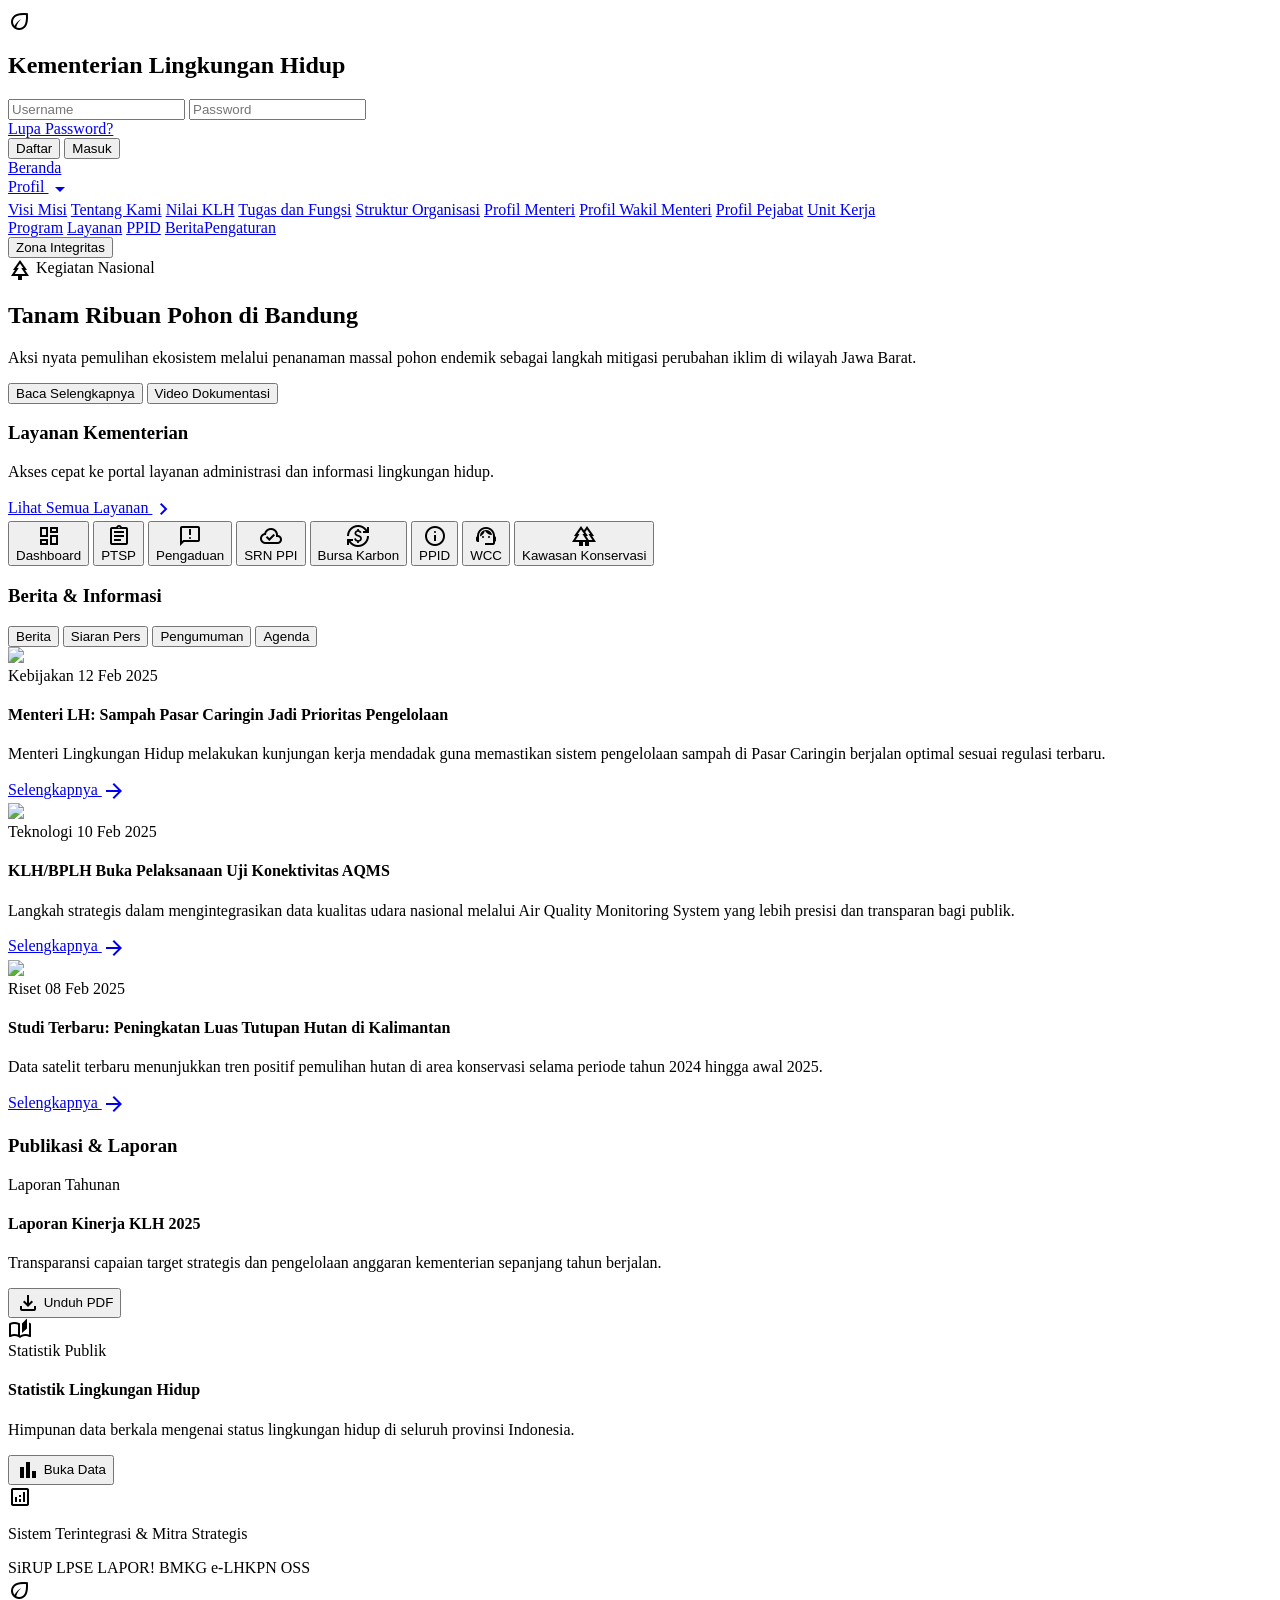
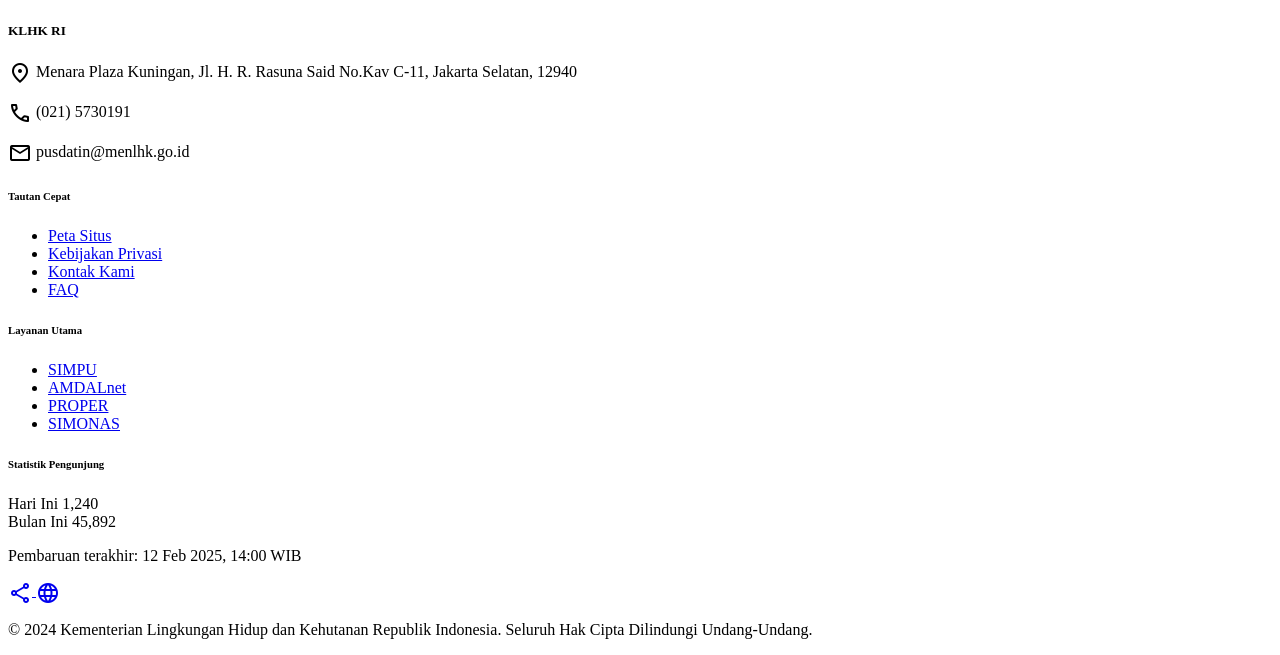
==== index.html @ f8a1548e "modified:   index.html" ====
<!DOCTYPE html><html class="light" lang="id" style=""><head>
<meta charset="utf-8">
<meta content="width=device-width, initial-scale=1.0" name="viewport">
<title>Kementerian Lingkungan Hidup | Republik Indonesia</title>
<script src="https://cdn.tailwindcss.com?plugins=forms,container-queries"></script>
<link href="https://fonts.googleapis.com/css2?family=Public+Sans:wght@400;600;700;800&amp;display=swap" rel="stylesheet">
<link href="https://fonts.googleapis.com/css2?family=Material+Symbols+Outlined:wght,FILL@100..700,0..1&amp;display=swap" rel="stylesheet">
<link href="https://fonts.googleapis.com/css2?family=Material+Symbols+Outlined:wght,FILL@100..700,0..1&amp;display=swap" rel="stylesheet">
<script id="tailwind-config">
        tailwind.config = {
          darkMode: "class",
          theme: {
            extend: {
              "colors": {
                      "surface-container-low": "#f3f4f3",
                      "error": "#ba1a1a",
                      "on-primary-fixed-variant": "#274e3d",
                      "tertiary-fixed": "#ffdad8",
                      "primary-fixed-dim": "#a5d0b9",
                      "on-surface": "#191c1c",
                      "on-error-container": "#93000a",
                      "on-secondary-fixed-variant": "#643e1e",
                      "outline-variant": "#c1c8c2",
                      "on-primary-container": "#86af99",
                      "surface": "#f9f9f8",
                      "primary-container": "#1b4332",
                      "secondary-container": "#ffc69b",
                      "on-tertiary-fixed": "#331111",
                      "on-secondary-fixed": "#2f1500",
                      "error-container": "#ffdad6",
                      "on-error": "#ffffff",
                      "secondary": "#7f5533",
                      "primary": "#012d1d",
                      "surface-container-lowest": "#ffffff",
                      "on-primary-fixed": "#002114",
                      "on-secondary-container": "#7a502e",
                      "surface-bright": "#f9f9f8",
                      "surface-container-high": "#e7e8e7",
                      "surface-dim": "#d9dad9",
                      "on-secondary": "#ffffff",
                      "on-primary": "#ffffff",
                      "on-surface-variant": "#414844",
                      "secondary-fixed": "#ffdcc3",
                      "on-tertiary-container": "#d29895",
                      "primary-fixed": "#c1ecd4",
                      "outline": "#717973",
                      "inverse-surface": "#2e3131",
                      "tertiary-fixed-dim": "#f5b7b4",
                      "surface-container-highest": "#e1e3e2",
                      "inverse-on-surface": "#f0f1f0",
                      "tertiary": "#401b1b",
                      "surface-tint": "#3f6653",
                      "on-tertiary-fixed-variant": "#673a39",
                      "surface-container": "#edeeed",
                      "secondary-fixed-dim": "#f3bb91",
                      "surface-variant": "#e1e3e2",
                      "tertiary-container": "#5a302f",
                      "background": "#f9f9f8",
                      "on-tertiary": "#ffffff",
                      "inverse-primary": "#a5d0b9",
                      "on-background": "#191c1c"
              },
              "borderRadius": {
                      "DEFAULT": "0.125rem",
                      "lg": "0.25rem",
                      "xl": "0.5rem",
                      "full": "0.75rem"
              },
              "spacing": {
                      "xs": "4px",
                      "container-max": "1200px",
                      "xl": "80px",
                      "md": "24px",
                      "sm": "12px",
                      "lg": "48px",
                      "gutter": "24px",
                      "base": "8px"
              },
              "fontFamily": {
                      "body-lg": ["Public Sans"],
                      "headline-lg": ["Public Sans"],
                      "headline-md": ["Public Sans"],
                      "caption": ["Public Sans"],
                      "display-lg": ["Public Sans"],
                      "body-md": ["Public Sans"],
                      "headline-lg-mobile": ["Public Sans"],
                      "label-md": ["Public Sans"]
              },
              "fontSize": {
                      "body-lg": ["18px", {"lineHeight": "28px", "fontWeight": "400"}],
                      "headline-lg": ["32px", {"lineHeight": "40px", "letterSpacing": "-0.01em", "fontWeight": "600"}],
                      "headline-md": ["24px", {"lineHeight": "32px", "fontWeight": "600"}],
                      "caption": ["12px", {"lineHeight": "16px", "fontWeight": "400"}],
                      "display-lg": ["48px", {"lineHeight": "56px", "letterSpacing": "-0.02em", "fontWeight": "700"}],
                      "body-md": ["16px", {"lineHeight": "24px", "fontWeight": "400"}],
                      "headline-lg-mobile": ["28px", {"lineHeight": "36px", "fontWeight": "600"}],
                      "label-md": ["14px", {"lineHeight": "20px", "letterSpacing": "0.02em", "fontWeight": "600"}]
              }
            },
          },
        }
    </script>
<style>
        .material-symbols-outlined {
            font-variation-settings: 'FILL' 0, 'wght' 400, 'GRAD' 0, 'opsz' 24;
            vertical-align: middle;
        }
        .hero-gradient {
            background: linear-gradient(0deg, rgba(1, 45, 29, 0.9) 0%, rgba(1, 45, 29, 0.4) 50%, rgba(1, 45, 29, 0) 100%);
        }
    </style>
</head>
<body class="bg-background text-on-surface font-body-md selection:bg-primary-fixed-dim selection:text-on-primary-fixed">
<!-- TopNavBar -->
<header class="fixed full-width top-0 z-50 shadow-[0px_4px_20px_rgba(27,67,50,0.08)] bg-surface w-full h-[140px]">
<nav class="flex justify-between items-center max-w-[1200px] mx-auto px-gutter w-full h-full">
<div class="flex flex-col gap-2 relative mt-4">
    <div class="flex items-center gap-sm">
        <div class="w-10 h-10 bg-primary-container rounded flex items-center justify-center">
            <span class="material-symbols-outlined text-on-primary" data-icon="eco">eco</span>
        </div>
        <h1 class="font-headline-md text-headline-md font-semibold text-primary">Kementerian Lingkungan Hidup</h1>
    </div>
    <div class="bg-surface-container-lowest border border-outline-variant p-4 rounded-xl shadow-lg w-[320px] flex flex-col gap-3 z-50 absolute top-[100%] left-0 mt-2">
        <div class="space-y-2">
            <input type="text" placeholder="Username" class="w-full px-3 py-2 text-sm border border-outline-variant rounded-lg focus:ring-1 focus:ring-primary focus:border-primary outline-none">
            <input type="password" placeholder="Password" class="w-full px-3 py-2 text-sm border border-outline-variant rounded-lg focus:ring-1 focus:ring-primary focus:border-primary outline-none">
        </div>
        <div class="flex items-center justify-between mt-1">
    <a href="#" class="text-xs text-secondary hover:underline">Lupa Password?</a>
    <div class="flex gap-2">
        <button class="border border-primary text-primary px-4 py-2 rounded-lg font-label-md hover:bg-primary/5 transition-all active:scale-95">Daftar</button>
        <button class="bg-primary text-on-primary px-4 py-2 rounded-lg font-label-md hover:opacity-90 transition-all active:scale-95">Masuk</button>
    </div>
</div>
    </div>
</div>
<div class="hidden md:flex items-center gap-lg">
<div class="flex items-center gap-md font-body-md text-body-md">
<a class="text-primary font-bold border-b-2 border-primary pb-1" href="#">Beranda</a>
<div class="relative group">
    <a class="text-on-surface-variant hover:text-secondary transition-colors flex items-center gap-1 cursor-pointer py-2" href="#">Profil <span class="material-symbols-outlined text-[20px]">arrow_drop_down</span></a>
    <div class="absolute left-0 top-[100%] hidden group-hover:block w-56 pt-2 z-50">
        <div class="bg-surface-container-lowest border border-outline-variant shadow-lg rounded-lg py-2">
            <a class="block px-4 py-2 text-on-surface-variant hover:bg-surface-container-low hover:text-primary transition-colors" href="#">Visi Misi</a>
            <a class="block px-4 py-2 text-on-surface-variant hover:bg-surface-container-low hover:text-primary transition-colors" href="#">Tentang Kami</a>
            <a class="block px-4 py-2 text-on-surface-variant hover:bg-surface-container-low hover:text-primary transition-colors" href="#">Nilai KLH</a>
            <a class="block px-4 py-2 text-on-surface-variant hover:bg-surface-container-low hover:text-primary transition-colors" href="#">Tugas dan Fungsi</a>
            <a class="block px-4 py-2 text-on-surface-variant hover:bg-surface-container-low hover:text-primary transition-colors" href="#">Struktur Organisasi</a>
            <a class="block px-4 py-2 text-on-surface-variant hover:bg-surface-container-low hover:text-primary transition-colors" href="#">Profil Menteri</a>
            <a class="block px-4 py-2 text-on-surface-variant hover:bg-surface-container-low hover:text-primary transition-colors" href="#">Profil Wakil Menteri</a>
            <a class="block px-4 py-2 text-on-surface-variant hover:bg-surface-container-low hover:text-primary transition-colors" href="#">Profil Pejabat</a>
            <a class="block px-4 py-2 text-on-surface-variant hover:bg-surface-container-low hover:text-primary transition-colors" href="#">Unit Kerja</a>
        </div>
    </div>
</div>
<a class="text-on-surface-variant hover:text-secondary transition-colors" href="#">Program</a>
<a class="text-on-surface-variant hover:text-secondary transition-colors" href="#">Layanan</a>
<a class="text-on-surface-variant hover:text-secondary transition-colors" href="#">PPID</a>
<a class="text-on-surface-variant hover:text-secondary transition-colors" href="#">Berita</a><a class="text-on-surface-variant hover:text-secondary transition-colors" href="pengaturan.html">Pengaturan</a>
</div>
<button class="bg-primary text-on-primary px-md py-sm rounded-lg font-label-md hover:opacity-90 transition-all active:scale-95 duration-150">
                    Zona Integritas
                </button>
</div>
</nav>
</header>
<main class="mt-[140px]">
<!-- Hero Section (Carousel Focus) -->
<section class="relative h-[640px] w-full overflow-hidden">
<div class="absolute inset-0 bg-cover bg-center" data-alt="A panoramic wide-angle photograph of a lush tropical forest landscape in Indonesia during a misty sunrise. The golden sunlight filters through the dense canopy of ancient trees and ferns, creating dramatic sunbeams. The overall mood is peaceful and restorative, utilizing a palette of deep forest greens, emerald hues, and warm golden tones to emphasize environmental preservation and natural beauty." style="background-image: url('https://lh3.googleusercontent.com/aida-public/[base64]')">
<div class="absolute inset-0 hero-gradient"></div>
</div>
<div class="relative max-w-[1200px] mx-auto px-gutter h-full flex flex-col justify-end pb-[100px]">
<div class="max-w-[700px]">
<span class="inline-flex items-center px-sm py-xs bg-primary-fixed-dim text-on-primary-fixed font-label-md rounded-full mb-md">
<span class="material-symbols-outlined mr-base text-[18px]" data-icon="park">park</span> Kegiatan Nasional
                    </span>
<h2 class="font-display-lg text-display-lg text-on-primary mb-md leading-[1.1]">Tanam Ribuan Pohon di Bandung</h2>
<p class="text-body-lg text-on-primary opacity-90 mb-lg">Aksi nyata pemulihan ekosistem melalui penanaman massal pohon endemik sebagai langkah mitigasi perubahan iklim di wilayah Jawa Barat.</p>
<div class="flex gap-md">
<button class="bg-primary-fixed text-on-primary-fixed px-lg py-md rounded-xl font-label-md hover:scale-105 transition-transform">Baca Selengkapnya</button>
<button class="border border-on-primary text-on-primary px-lg py-md rounded-xl font-label-md hover:bg-white/10 transition-colors">Video Dokumentasi</button>
</div>
</div>
</div>
<!-- Carousel Controls -->
<div class="absolute bottom-md left-1/2 -translate-x-1/2 flex gap-sm">
<div class="h-1 w-12 bg-white rounded-full"></div>
<div class="h-1 w-12 bg-white/40 rounded-full"></div>
<div class="h-1 w-12 bg-white/40 rounded-full"></div>
</div>
</section>
<!-- Services Section: Layanan (Bento-lite Grid) -->
<section class="py-xl max-w-[1200px] mx-auto px-gutter">
<div class="flex items-end justify-between mb-lg">
<div>
<h3 class="font-headline-lg text-headline-lg text-primary">Layanan Kementerian</h3>
<p class="text-on-surface-variant mt-base">Akses cepat ke portal layanan administrasi dan informasi lingkungan hidup.</p>
</div>
<a class="text-primary font-bold flex items-center gap-xs" href="#">Lihat Semua Layanan <span class="material-symbols-outlined" data-icon="chevron_right">chevron_right</span></a>
</div>
<div class="grid grid-cols-2 md:grid-cols-6 gap-gutter"><button class="bg-white border border-outline-variant p-6 rounded-2xl shadow-sm hover:shadow-md hover:border-primary/30 hover:bg-surface-container transition-all group flex flex-col items-center justify-center gap-3 text-center active:scale-95" onclick="window.location.href='complaint_manager.html'">
    <div class="w-14 h-14 bg-surface-container-low rounded-xl flex items-center justify-center group-hover:bg-primary-fixed transition-colors">
        <span class="material-symbols-outlined text-primary text-[28px]" data-icon="dashboard">dashboard</span>
    </div>
    <span class="font-label-md text-on-surface-variant group-hover:text-primary transition-colors">Dashboard</span>
</button><!-- Service Card 1 -->
<button class="bg-white border border-outline-variant p-6 rounded-2xl shadow-sm hover:shadow-md hover:border-primary/30 hover:bg-surface-container transition-all group flex flex-col items-center justify-center gap-3 text-center active:scale-95">
    <div class="w-14 h-14 bg-surface-container-low rounded-xl flex items-center justify-center group-hover:bg-primary-fixed transition-colors">
        <span class="material-symbols-outlined text-primary text-[28px]" data-icon="assignment">assignment</span>
    </div>
    <span class="font-label-md text-on-surface-variant group-hover:text-primary transition-colors">PTSP</span>
</button>
<!-- Service Card 2 -->
<button class="bg-white border border-outline-variant p-6 rounded-2xl shadow-sm hover:shadow-md hover:border-primary/30 hover:bg-surface-container transition-all group flex flex-col items-center justify-center gap-3 text-center active:scale-95" onclick="window.location.href='keluhan.html'">
    <div class="w-14 h-14 bg-surface-container-low rounded-xl flex items-center justify-center group-hover:bg-primary-fixed transition-colors">
        <span class="material-symbols-outlined text-primary text-[28px]" data-icon="feedback">feedback</span>
    </div>
    <span class="font-label-md text-on-surface-variant group-hover:text-primary transition-colors">Pengaduan</span>
</button>
<!-- Service Card 3 -->
<button class="bg-white border border-outline-variant p-6 rounded-2xl shadow-sm hover:shadow-md hover:border-primary/30 hover:bg-surface-container transition-all group flex flex-col items-center justify-center gap-3 text-center active:scale-95">
    <div class="w-14 h-14 bg-surface-container-low rounded-xl flex items-center justify-center group-hover:bg-primary-fixed transition-colors">
        <span class="material-symbols-outlined text-primary text-[28px]" data-icon="cloud_done">cloud_done</span>
    </div>
    <span class="font-label-md text-on-surface-variant group-hover:text-primary transition-colors">SRN PPI</span>
</button>
<!-- Service Card 4 -->
<button class="bg-white border border-outline-variant p-6 rounded-2xl shadow-sm hover:shadow-md hover:border-primary/30 hover:bg-surface-container transition-all group flex flex-col items-center justify-center gap-3 text-center active:scale-95">
    <div class="w-14 h-14 bg-surface-container-low rounded-xl flex items-center justify-center group-hover:bg-primary-fixed transition-colors">
        <span class="material-symbols-outlined text-primary text-[28px]" data-icon="currency_exchange">currency_exchange</span>
    </div>
    <span class="font-label-md text-on-surface-variant group-hover:text-primary transition-colors">Bursa Karbon</span>
</button>
<!-- Service Card 5 -->
<button class="bg-white border border-outline-variant p-6 rounded-2xl shadow-sm hover:shadow-md hover:border-primary/30 hover:bg-surface-container transition-all group flex flex-col items-center justify-center gap-3 text-center active:scale-95">
    <div class="w-14 h-14 bg-surface-container-low rounded-xl flex items-center justify-center group-hover:bg-primary-fixed transition-colors">
        <span class="material-symbols-outlined text-primary text-[28px]" data-icon="info">info</span>
    </div>
    <span class="font-label-md text-on-surface-variant group-hover:text-primary transition-colors">PPID</span>
</button>
<!-- Service Card 6 -->
<button class="bg-white border border-outline-variant p-6 rounded-2xl shadow-sm hover:shadow-md hover:border-primary/30 hover:bg-surface-container transition-all group flex flex-col items-center justify-center gap-3 text-center active:scale-95">
    <div class="w-14 h-14 bg-surface-container-low rounded-xl flex items-center justify-center group-hover:bg-primary-fixed transition-colors">
        <span class="material-symbols-outlined text-primary text-[28px]" data-icon="support_agent">support_agent</span>
    </div>
    <span class="font-label-md text-on-surface-variant group-hover:text-primary transition-colors">WCC</span>
</button>
<!-- Service Card 7 -->
<button class="bg-white border border-outline-variant p-6 rounded-2xl shadow-sm hover:shadow-md hover:border-primary/30 hover:bg-surface-container transition-all group flex flex-col items-center justify-center gap-3 text-center active:scale-95" onclick="window.location.href='kawasan_konservasi.html'">
    <div class="w-14 h-14 bg-surface-container-low rounded-xl flex items-center justify-center group-hover:bg-primary-fixed transition-colors">
        <span class="material-symbols-outlined text-primary text-[28px]" data-icon="forest">forest</span>
    </div>
    <span class="font-label-md text-on-surface-variant group-hover:text-primary transition-colors">Kawasan Konservasi</span>
</button></div>
</section>
<!-- News Section: Berita & Informasi (Tabbed & Grid) -->
<section class="bg-surface-container-low py-xl">
<div class="max-w-[1200px] mx-auto px-gutter">
<div class="flex flex-col md:flex-row md:items-center justify-between mb-lg gap-md">
<h3 class="font-headline-lg text-headline-lg text-primary">Berita &amp; Informasi</h3>
<div class="flex bg-white p-1 rounded-xl shadow-sm border border-outline-variant">
<button class="bg-primary text-on-primary px-md py-base rounded-lg font-label-md">Berita</button>
<button class="text-on-surface-variant px-md py-base font-label-md hover:text-primary">Siaran Pers</button>
<button class="text-on-surface-variant px-md py-base font-label-md hover:text-primary">Pengumuman</button>
<button class="text-on-surface-variant px-md py-base font-label-md hover:text-primary">Agenda</button>
</div>
</div>
<div class="grid grid-cols-1 md:grid-cols-3 gap-gutter">
<!-- News Card 1 -->
<article class="bg-white rounded-xl overflow-hidden shadow-sm hover:shadow-md transition-all group flex flex-col">
<div class="h-56 overflow-hidden">
<img class="w-full h-full object-cover group-hover:scale-105 transition-transform duration-500" data-alt="A professional close-up photograph of a government official visiting a bustling traditional market in Bandung, Indonesia. The scene captures the organized chaos of the market with vibrant fresh produce and people in the background. The lighting is natural and bright, emphasizing a clean and orderly environment despite the active setting. The aesthetic is documentary-style yet polished, maintaining the deep forest green and white brand colors." src="https://lh3.googleusercontent.com/aida-public/[base64]">
</div>
<div class="p-lg flex-grow flex flex-col">
<div class="flex items-center justify-between mb-base">
<span class="font-caption text-secondary font-bold uppercase tracking-wider">Kebijakan</span>
<span class="font-caption text-outline">12 Feb 2025</span>
</div>
<h4 class="font-headline-md text-primary mb-md line-clamp-2">Menteri LH: Sampah Pasar Caringin Jadi Prioritas Pengelolaan</h4>
<p class="text-on-surface-variant mb-lg line-clamp-3">Menteri Lingkungan Hidup melakukan kunjungan kerja mendadak guna memastikan sistem pengelolaan sampah di Pasar Caringin berjalan optimal sesuai regulasi terbaru.</p>
<a class="mt-auto text-primary font-bold flex items-center gap-xs" href="#">Selengkapnya <span class="material-symbols-outlined text-[18px]" data-icon="arrow_forward">arrow_forward</span></a>
</div>
</article>
<!-- News Card 2 -->
<article class="bg-white rounded-xl overflow-hidden shadow-sm hover:shadow-md transition-all group flex flex-col">
<div class="h-56 overflow-hidden">
<img class="w-full h-full object-cover group-hover:scale-105 transition-transform duration-500" data-alt="A high-tech digital monitor showing a sophisticated environmental monitoring interface with complex data visualizations, graphs, and real-time air quality metrics. The setting is a modern control room with soft ambient blue and green lighting. The visual style is crisp and professional, reflecting technological advancement and data transparency. The palette is dominated by deep forest green and light mint accents." src="https://lh3.googleusercontent.com/aida-public/[base64]">
</div>
<div class="p-lg flex-grow flex flex-col">
<div class="flex items-center justify-between mb-base">
<span class="font-caption text-secondary font-bold uppercase tracking-wider">Teknologi</span>
<span class="font-caption text-outline">10 Feb 2025</span>
</div>
<h4 class="font-headline-md text-primary mb-md line-clamp-2">KLH/BPLH Buka Pelaksanaan Uji Konektivitas AQMS</h4>
<p class="text-on-surface-variant mb-lg line-clamp-3">Langkah strategis dalam mengintegrasikan data kualitas udara nasional melalui Air Quality Monitoring System yang lebih presisi dan transparan bagi publik.</p>
<a class="mt-auto text-primary font-bold flex items-center gap-xs" href="#">Selengkapnya <span class="material-symbols-outlined text-[18px]" data-icon="arrow_forward">arrow_forward</span></a>
</div>
</article>
<!-- News Card 3 -->
<article class="bg-white rounded-xl overflow-hidden shadow-sm hover:shadow-md transition-all group flex flex-col">
<div class="h-56 overflow-hidden">
<img class="w-full h-full object-cover group-hover:scale-105 transition-transform duration-500" data-alt="A clean, minimalist laboratory setting where scientists in white lab coats are examining soil and water samples. Large windows in the background reveal a verdant green garden. The lighting is clinical yet bright and welcoming. The overall aesthetic is professional and scientific, utilizing a palette of sterile whites and deep institutional greens to represent environmental research and stewardship." src="https://lh3.googleusercontent.com/aida-public/[base64]">
</div>
<div class="p-lg flex-grow flex flex-col">
<div class="flex items-center justify-between mb-base">
<span class="font-caption text-secondary font-bold uppercase tracking-wider">Riset</span>
<span class="font-caption text-outline">08 Feb 2025</span>
</div>
<h4 class="font-headline-md text-primary mb-md line-clamp-2">Studi Terbaru: Peningkatan Luas Tutupan Hutan di Kalimantan</h4>
<p class="text-on-surface-variant mb-lg line-clamp-3">Data satelit terbaru menunjukkan tren positif pemulihan hutan di area konservasi selama periode tahun 2024 hingga awal 2025.</p>
<a class="mt-auto text-primary font-bold flex items-center gap-xs" href="#">Selengkapnya <span class="material-symbols-outlined text-[18px]" data-icon="arrow_forward">arrow_forward</span></a>
</div>
</article>
</div>
</div>
</section>
<!-- Publication Section: Publikasi & Laporan (Asymmetric Cards) -->
<section class="py-xl max-w-[1200px] mx-auto px-gutter">
<h3 class="font-headline-lg text-headline-lg text-primary mb-lg">Publikasi &amp; Laporan</h3>
<div class="grid grid-cols-1 md:grid-cols-2 gap-lg">
<div class="bg-primary-container text-on-primary rounded-2xl p-lg flex gap-lg shadow-xl relative overflow-hidden">
<div class="relative z-10 w-2/3">
<span class="inline-block px-sm py-xs bg-white/20 rounded font-label-md mb-md">Laporan Tahunan</span>
<h4 class="font-display-lg text-headline-lg mb-md">Laporan Kinerja KLH 2025</h4>
<p class="opacity-80 mb-lg">Transparansi capaian target strategis dan pengelolaan anggaran kementerian sepanjang tahun berjalan.</p>
<button class="bg-white text-primary px-lg py-md rounded-xl font-label-md flex items-center gap-sm">
<span class="material-symbols-outlined" data-icon="download">download</span> Unduh PDF
                        </button>
</div>
<div class="w-1/3 flex items-center justify-center opacity-30">
<span class="material-symbols-outlined text-[120px]" data-icon="auto_stories">auto_stories</span>
</div>
</div>
<div class="bg-white border border-outline-variant rounded-2xl p-lg flex gap-lg shadow-sm hover:shadow-md transition-all border-l-4 border-l-secondary">
<div class="w-2/3">
<span class="inline-block px-sm py-xs bg-secondary/10 text-secondary rounded font-label-md mb-md">Statistik Publik</span>
<h4 class="font-headline-lg text-primary mb-md">Statistik Lingkungan Hidup</h4>
<p class="text-on-surface-variant mb-lg">Himpunan data berkala mengenai status lingkungan hidup di seluruh provinsi Indonesia.</p>
<button class="border border-primary text-primary px-lg py-md rounded-xl font-label-md flex items-center gap-sm hover:bg-primary/5 transition-colors">
<span class="material-symbols-outlined" data-icon="bar_chart">bar_chart</span> Buka Data
                        </button>
</div>
<div class="w-1/3 flex items-center justify-center text-secondary/20">
<span class="material-symbols-outlined text-[120px]" data-icon="analytics">analytics</span>
</div>
</div>
</div>
</section>
<!-- Partner Section: Logos (Clean Strip) -->
<section class="py-lg bg-surface border-y border-outline-variant overflow-hidden">
<div class="max-w-[1200px] mx-auto px-gutter">
<p class="text-center font-label-md text-outline uppercase tracking-widest mb-lg">Sistem Terintegrasi &amp; Mitra Strategis</p>
<div class="flex flex-wrap justify-center items-center gap-xl grayscale opacity-60 hover:grayscale-0 transition-all">
<span class="font-headline-md font-extrabold text-on-surface-variant">SiRUP</span>
<span class="font-headline-md font-extrabold text-on-surface-variant">LPSE</span>
<span class="font-headline-md font-extrabold text-on-surface-variant">LAPOR!</span>
<span class="font-headline-md font-extrabold text-on-surface-variant">BMKG</span>
<span class="font-headline-md font-extrabold text-on-surface-variant">e-LHKPN</span>
<span class="font-headline-md font-extrabold text-on-surface-variant">OSS</span>
</div>
</div>
</section>
</main>
<!-- Footer -->
<footer class="bg-primary dark:bg-primary-container text-on-primary w-full pt-lg pb-md">
<div class="grid grid-cols-1 md:grid-cols-12 gap-gutter max-w-[1200px] mx-auto px-gutter">
<!-- Brand & Contact -->
<div class="md:col-span-4">
<div class="flex items-center gap-sm mb-lg">
<div class="w-10 h-10 bg-white/20 rounded flex items-center justify-center">
<span class="material-symbols-outlined text-white" data-icon="eco">eco</span>
</div>
<h5 class="font-headline-md text-headline-md font-bold">KLHK RI</h5>
</div>
<div class="space-y-md font-body-md opacity-80">
<p class="flex items-start gap-sm">
<span class="material-symbols-outlined mt-1" data-icon="location_on">location_on</span>
                        Menara Plaza Kuningan, Jl. H. R. Rasuna Said No.Kav C-11, Jakarta Selatan, 12940
                    </p>
<p class="flex items-center gap-sm">
<span class="material-symbols-outlined" data-icon="call">call</span>
                        (021) 5730191
                    </p>
<p class="flex items-center gap-sm">
<span class="material-symbols-outlined" data-icon="mail">mail</span>
                        pusdatin@menlhk.go.id
                    </p>
</div>
</div>
<!-- Links 1 -->
<div class="md:col-span-2">
<h6 class="font-label-md text-secondary-fixed mb-lg">Tautan Cepat</h6>
<ul class="space-y-sm font-body-md">
<li class=""><a class="text-primary-fixed-dim opacity-80 hover:opacity-100 transition-opacity" href="#">Peta Situs</a></li>
<li class=""><a class="text-primary-fixed-dim opacity-80 hover:opacity-100 transition-opacity" href="#">Kebijakan Privasi</a></li>
<li class=""><a class="text-primary-fixed-dim opacity-80 hover:opacity-100 transition-opacity" href="#">Kontak Kami</a></li>
<li class=""><a class="text-primary-fixed-dim opacity-80 hover:opacity-100 transition-opacity" href="#">FAQ</a></li>
</ul>
</div>
<!-- Links 2 -->
<div class="md:col-span-2">
<h6 class="font-label-md text-secondary-fixed mb-lg">Layanan Utama</h6>
<ul class="space-y-sm font-body-md">
<li class=""><a class="text-primary-fixed-dim opacity-80 hover:opacity-100 transition-opacity" href="#">SIMPU</a></li>
<li class=""><a class="text-primary-fixed-dim opacity-80 hover:opacity-100 transition-opacity" href="#">AMDALnet</a></li>
<li class=""><a class="text-primary-fixed-dim opacity-80 hover:opacity-100 transition-opacity" href="#">PROPER</a></li>
<li class=""><a class="text-primary-fixed-dim opacity-80 hover:opacity-100 transition-opacity" href="#">SIMONAS</a></li>
</ul>
</div>
<!-- Visitor Stats -->
<div class="md:col-span-4">
<h6 class="font-label-md text-secondary-fixed mb-lg">Statistik Pengunjung</h6>
<div class="bg-white/10 p-md rounded-xl backdrop-blur-sm">
<div class="flex justify-between items-center mb-base">
<span class="opacity-80">Hari Ini</span>
<span class="font-bold">1,240</span>
</div>
<div class="flex justify-between items-center mb-base">
<span class="opacity-80">Bulan Ini</span>
<span class="font-bold">45,892</span>
</div>
<div class="w-full h-1 bg-white/20 rounded-full my-sm overflow-hidden">
<div class="w-[70%] h-full bg-secondary-fixed"></div>
</div>
<p class="text-caption opacity-60">Pembaruan terakhir: 12 Feb 2025, 14:00 WIB</p>
</div>
<div class="mt-lg flex gap-md">
<a class="w-10 h-10 bg-white/10 rounded-full flex items-center justify-center hover:bg-secondary-fixed hover:text-primary transition-all" href="#">
<span class="material-symbols-outlined" data-icon="share">share</span>
</a>
<a class="w-10 h-10 bg-white/10 rounded-full flex items-center justify-center hover:bg-secondary-fixed hover:text-primary transition-all" href="#">
<span class="material-symbols-outlined" data-icon="language">language</span>
</a>
</div>
</div>
</div>
<div class="max-w-[1200px] mx-auto px-gutter mt-xl pt-md border-t border-white/10">
<p class="text-caption opacity-60 text-center md:text-left">
                © 2024 Kementerian Lingkungan Hidup dan Kehutanan Republik Indonesia. Seluruh Hak Cipta Dilindungi Undang-Undang.
            </p>
</div>
</footer>


</body></html>
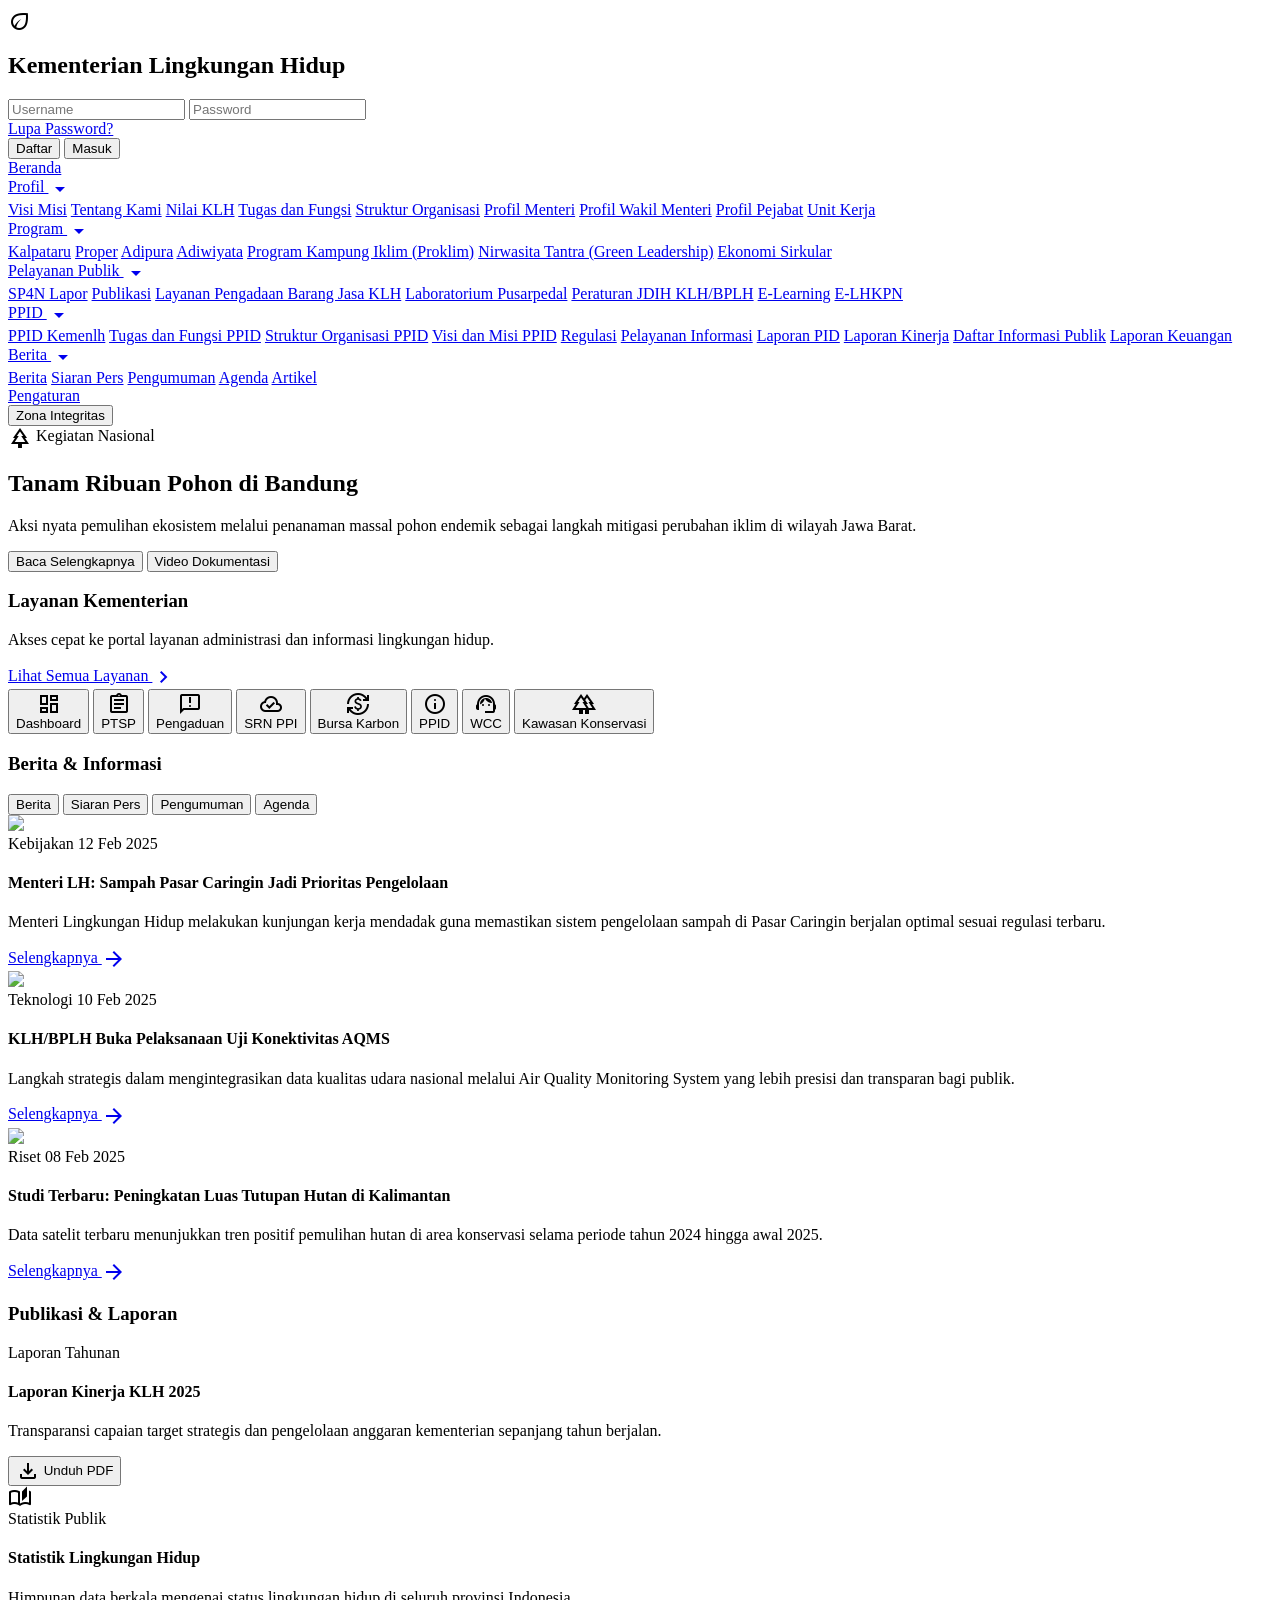
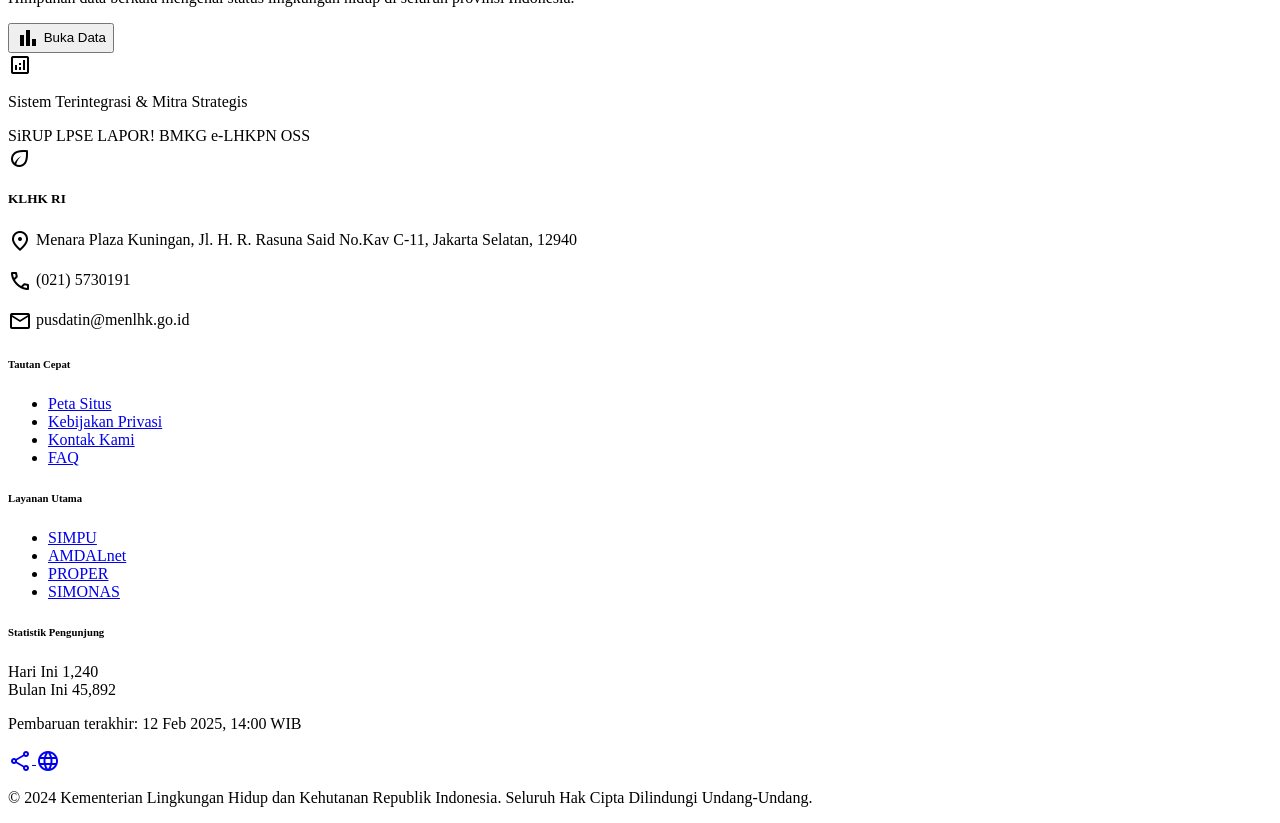
==== commit db969cde: "modified:   index.html 	new file:   zona_integritas.html" ====
--- a/index.html
+++ b/index.html
@@ -154,12 +154,66 @@
         </div>
     </div>
 </div>
-<a class="text-on-surface-variant hover:text-secondary transition-colors" href="#">Program</a>
-<a class="text-on-surface-variant hover:text-secondary transition-colors" href="#">Layanan</a>
-<a class="text-on-surface-variant hover:text-secondary transition-colors" href="#">PPID</a>
-<a class="text-on-surface-variant hover:text-secondary transition-colors" href="#">Berita</a><a class="text-on-surface-variant hover:text-secondary transition-colors" href="pengaturan.html">Pengaturan</a>
-</div>
-<button class="bg-primary text-on-primary px-md py-sm rounded-lg font-label-md hover:opacity-90 transition-all active:scale-95 duration-150">
+<div class="relative group">
+    <a class="text-on-surface-variant hover:text-secondary transition-colors flex items-center gap-1 cursor-pointer py-2" href="#">Program <span class="material-symbols-outlined text-[20px]">arrow_drop_down</span></a>
+    <div class="absolute left-0 top-[100%] hidden group-hover:block min-w-max pt-2 z-50">
+        <div class="bg-surface-container-lowest border border-outline-variant shadow-lg rounded-lg py-2">
+            <a class="block px-4 py-2 text-on-surface-variant hover:bg-surface-container-low hover:text-primary transition-colors" href="#">Kalpataru</a>
+            <a class="block px-4 py-2 text-on-surface-variant hover:bg-surface-container-low hover:text-primary transition-colors" href="#">Proper</a>
+            <a class="block px-4 py-2 text-on-surface-variant hover:bg-surface-container-low hover:text-primary transition-colors" href="#">Adipura</a>
+            <a class="block px-4 py-2 text-on-surface-variant hover:bg-surface-container-low hover:text-primary transition-colors" href="#">Adiwiyata</a>
+            <a class="block px-4 py-2 text-on-surface-variant hover:bg-surface-container-low hover:text-primary transition-colors" href="#">Program Kampung Iklim (Proklim)</a>
+            <a class="block px-4 py-2 text-on-surface-variant hover:bg-surface-container-low hover:text-primary transition-colors" href="#">Nirwasita Tantra (Green Leadership)</a>
+            <a class="block px-4 py-2 text-on-surface-variant hover:bg-surface-container-low hover:text-primary transition-colors" href="#">Ekonomi Sirkular</a>
+        </div>
+    </div>
+</div>
+<div class="relative group">
+    <a class="text-on-surface-variant hover:text-secondary transition-colors flex items-center gap-1 cursor-pointer py-2" href="#">Pelayanan Publik <span class="material-symbols-outlined text-[20px]">arrow_drop_down</span></a>
+    <div class="absolute left-0 top-[100%] hidden group-hover:block min-w-max pt-2 z-50">
+        <div class="bg-surface-container-lowest border border-outline-variant shadow-lg rounded-lg py-2">
+            <a class="block px-4 py-2 text-on-surface-variant hover:bg-surface-container-low hover:text-primary transition-colors" href="#">SP4N Lapor</a>
+            <a class="block px-4 py-2 text-on-surface-variant hover:bg-surface-container-low hover:text-primary transition-colors" href="#">Publikasi</a>
+            <a class="block px-4 py-2 text-on-surface-variant hover:bg-surface-container-low hover:text-primary transition-colors" href="#">Layanan Pengadaan Barang Jasa KLH</a>
+            <a class="block px-4 py-2 text-on-surface-variant hover:bg-surface-container-low hover:text-primary transition-colors" href="#">Laboratorium Pusarpedal</a>
+            <a class="block px-4 py-2 text-on-surface-variant hover:bg-surface-container-low hover:text-primary transition-colors" href="#">Peraturan JDIH KLH/BPLH</a>
+            <a class="block px-4 py-2 text-on-surface-variant hover:bg-surface-container-low hover:text-primary transition-colors" href="#">E-Learning</a>
+            <a class="block px-4 py-2 text-on-surface-variant hover:bg-surface-container-low hover:text-primary transition-colors" href="#">E-LHKPN</a>
+        </div>
+    </div>
+</div>
+<div class="relative group">
+    <a class="text-on-surface-variant hover:text-secondary transition-colors flex items-center gap-1 cursor-pointer py-2" href="#">PPID <span class="material-symbols-outlined text-[20px]">arrow_drop_down</span></a>
+    <div class="absolute left-0 top-[100%] hidden group-hover:block min-w-max pt-2 z-50">
+        <div class="bg-surface-container-lowest border border-outline-variant shadow-lg rounded-lg py-2">
+            <a class="block px-4 py-2 text-on-surface-variant hover:bg-surface-container-low hover:text-primary transition-colors" href="#">PPID Kemenlh</a>
+            <a class="block px-4 py-2 text-on-surface-variant hover:bg-surface-container-low hover:text-primary transition-colors" href="#">Tugas dan Fungsi PPID</a>
+            <a class="block px-4 py-2 text-on-surface-variant hover:bg-surface-container-low hover:text-primary transition-colors" href="#">Struktur Organisasi PPID</a>
+            <a class="block px-4 py-2 text-on-surface-variant hover:bg-surface-container-low hover:text-primary transition-colors" href="#">Visi dan Misi PPID</a>
+            <a class="block px-4 py-2 text-on-surface-variant hover:bg-surface-container-low hover:text-primary transition-colors" href="#">Regulasi</a>
+            <a class="block px-4 py-2 text-on-surface-variant hover:bg-surface-container-low hover:text-primary transition-colors" href="#">Pelayanan Informasi</a>
+            <a class="block px-4 py-2 text-on-surface-variant hover:bg-surface-container-low hover:text-primary transition-colors" href="#">Laporan PID</a>
+            <a class="block px-4 py-2 text-on-surface-variant hover:bg-surface-container-low hover:text-primary transition-colors" href="#">Laporan Kinerja</a>
+            <a class="block px-4 py-2 text-on-surface-variant hover:bg-surface-container-low hover:text-primary transition-colors" href="#">Daftar Informasi Publik</a>
+            <a class="block px-4 py-2 text-on-surface-variant hover:bg-surface-container-low hover:text-primary transition-colors" href="#">Laporan Keuangan</a>
+        </div>
+    </div>
+</div>
+<div class="relative group">
+    <a class="text-on-surface-variant hover:text-secondary transition-colors flex items-center gap-1 cursor-pointer py-2" href="#">Berita <span class="material-symbols-outlined text-[20px]">arrow_drop_down</span></a>
+    <div class="absolute left-0 top-[100%] hidden group-hover:block min-w-max pt-2 z-50">
+        <div class="bg-surface-container-lowest border border-outline-variant shadow-lg rounded-lg py-2">
+            <a class="block px-4 py-2 text-on-surface-variant hover:bg-surface-container-low hover:text-primary transition-colors" href="#">Berita</a>
+            <a class="block px-4 py-2 text-on-surface-variant hover:bg-surface-container-low hover:text-primary transition-colors" href="#">Siaran Pers</a>
+            <a class="block px-4 py-2 text-on-surface-variant hover:bg-surface-container-low hover:text-primary transition-colors" href="#">Pengumuman</a>
+            <a class="block px-4 py-2 text-on-surface-variant hover:bg-surface-container-low hover:text-primary transition-colors" href="#">Agenda</a>
+            <a class="block px-4 py-2 text-on-surface-variant hover:bg-surface-container-low hover:text-primary transition-colors" href="#">Artikel</a>
+        </div>
+    </div>
+</div>
+<a class="text-on-surface-variant hover:text-secondary transition-colors" href="pengaturan.html">Pengaturan</a>
+</div>
+<button class="bg-primary text-on-primary px-md py-sm rounded-lg font-label-md hover:opacity-90 transition-all active:scale-95 duration-150" onclick="window.location.href='zona_integritas.html'">
                     Zona Integritas
                 </button>
 </div>
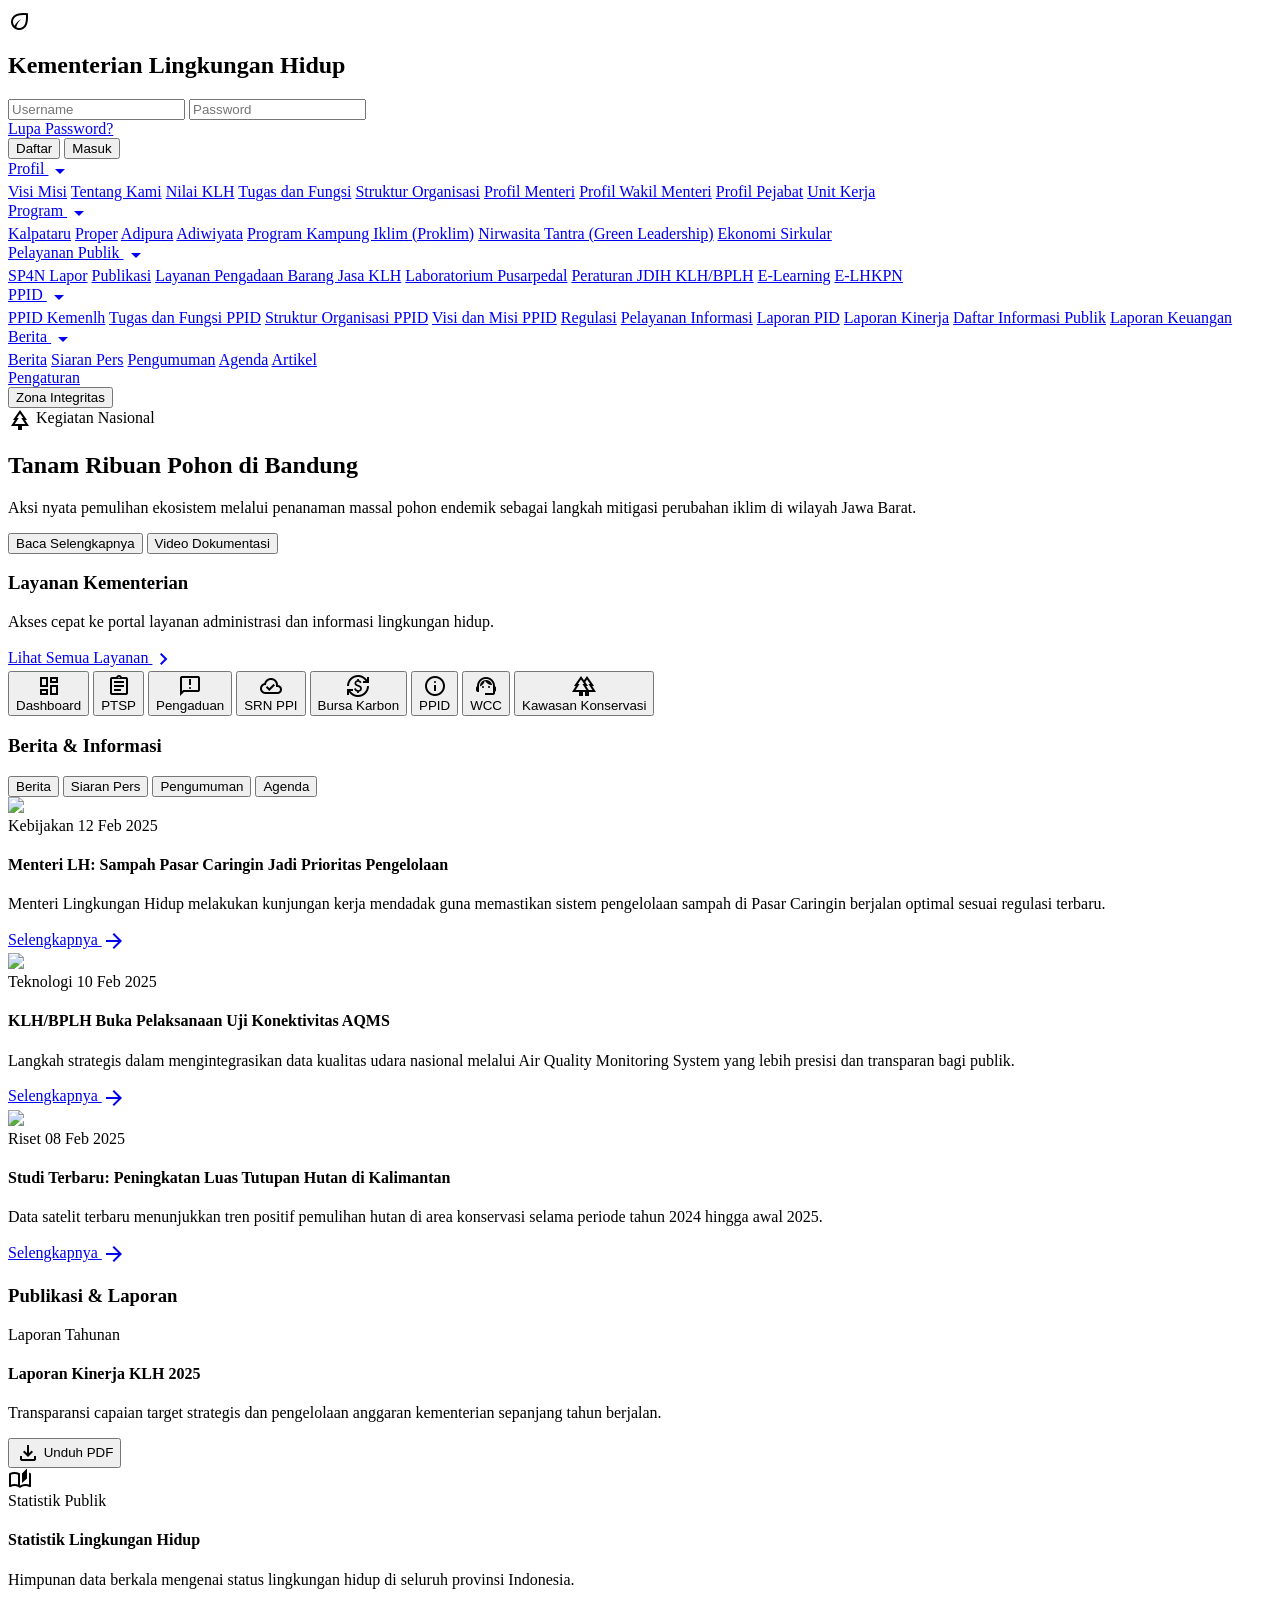
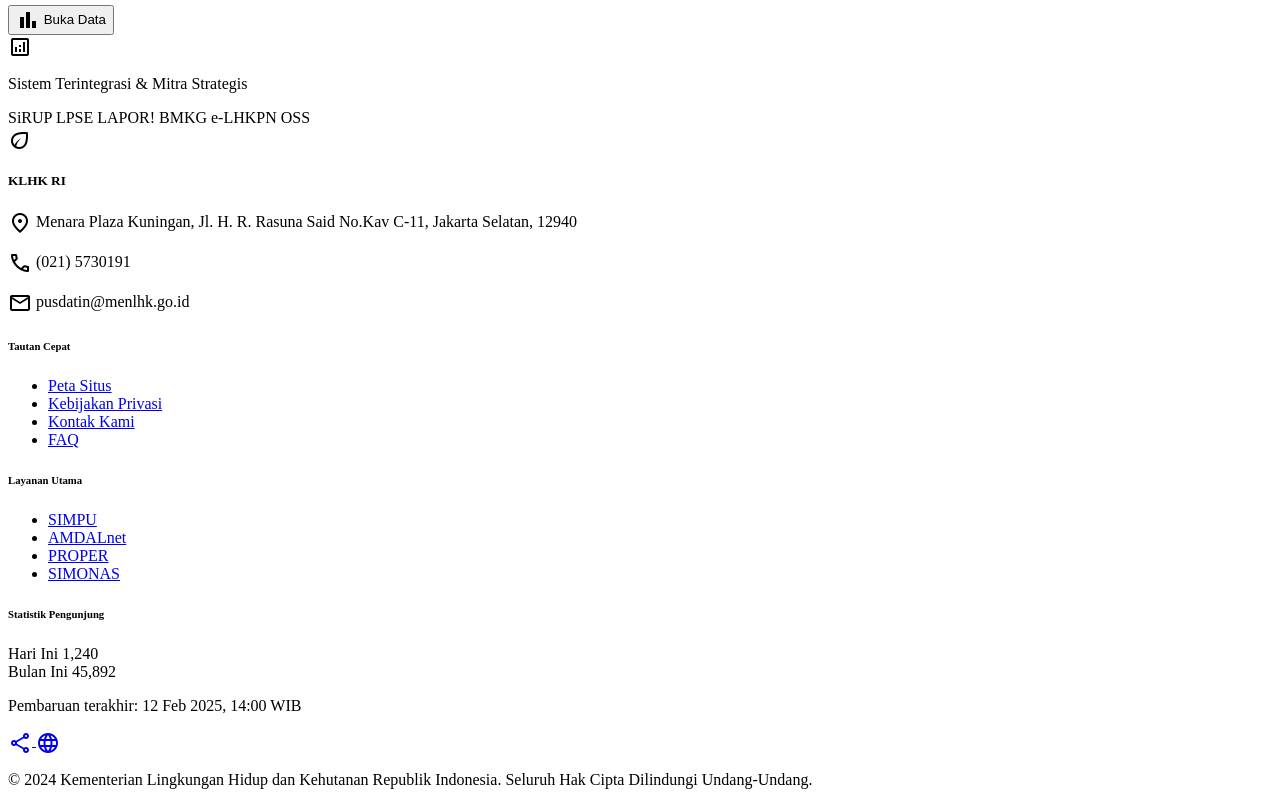
==== commit 96493abf: "modified:   index.html" ====
--- a/index.html
+++ b/index.html
@@ -114,7 +114,7 @@
 <!-- TopNavBar -->
 <header class="fixed full-width top-0 z-50 shadow-[0px_4px_20px_rgba(27,67,50,0.08)] bg-surface w-full h-[140px]">
 <nav class="flex justify-between items-center max-w-[1200px] mx-auto px-gutter w-full h-full">
-<div class="flex flex-col gap-2 relative mt-4">
+<div class="flex flex-col gap-2 relative mt-4 -ml-4">
     <div class="flex items-center gap-sm">
         <div class="w-10 h-10 bg-primary-container rounded flex items-center justify-center">
             <span class="material-symbols-outlined text-on-primary" data-icon="eco">eco</span>
@@ -135,9 +135,9 @@
 </div>
     </div>
 </div>
-<div class="hidden md:flex items-center gap-lg">
-<div class="flex items-center gap-md font-body-md text-body-md">
-<a class="text-primary font-bold border-b-2 border-primary pb-1" href="#">Beranda</a>
+<div class="hidden lg:flex items-center gap-md ml-auto">
+<div class="flex items-center gap-3 font-label-md text-label-md whitespace-nowrap">
+
 <div class="relative group">
     <a class="text-on-surface-variant hover:text-secondary transition-colors flex items-center gap-1 cursor-pointer py-2" href="#">Profil <span class="material-symbols-outlined text-[20px]">arrow_drop_down</span></a>
     <div class="absolute left-0 top-[100%] hidden group-hover:block w-56 pt-2 z-50">
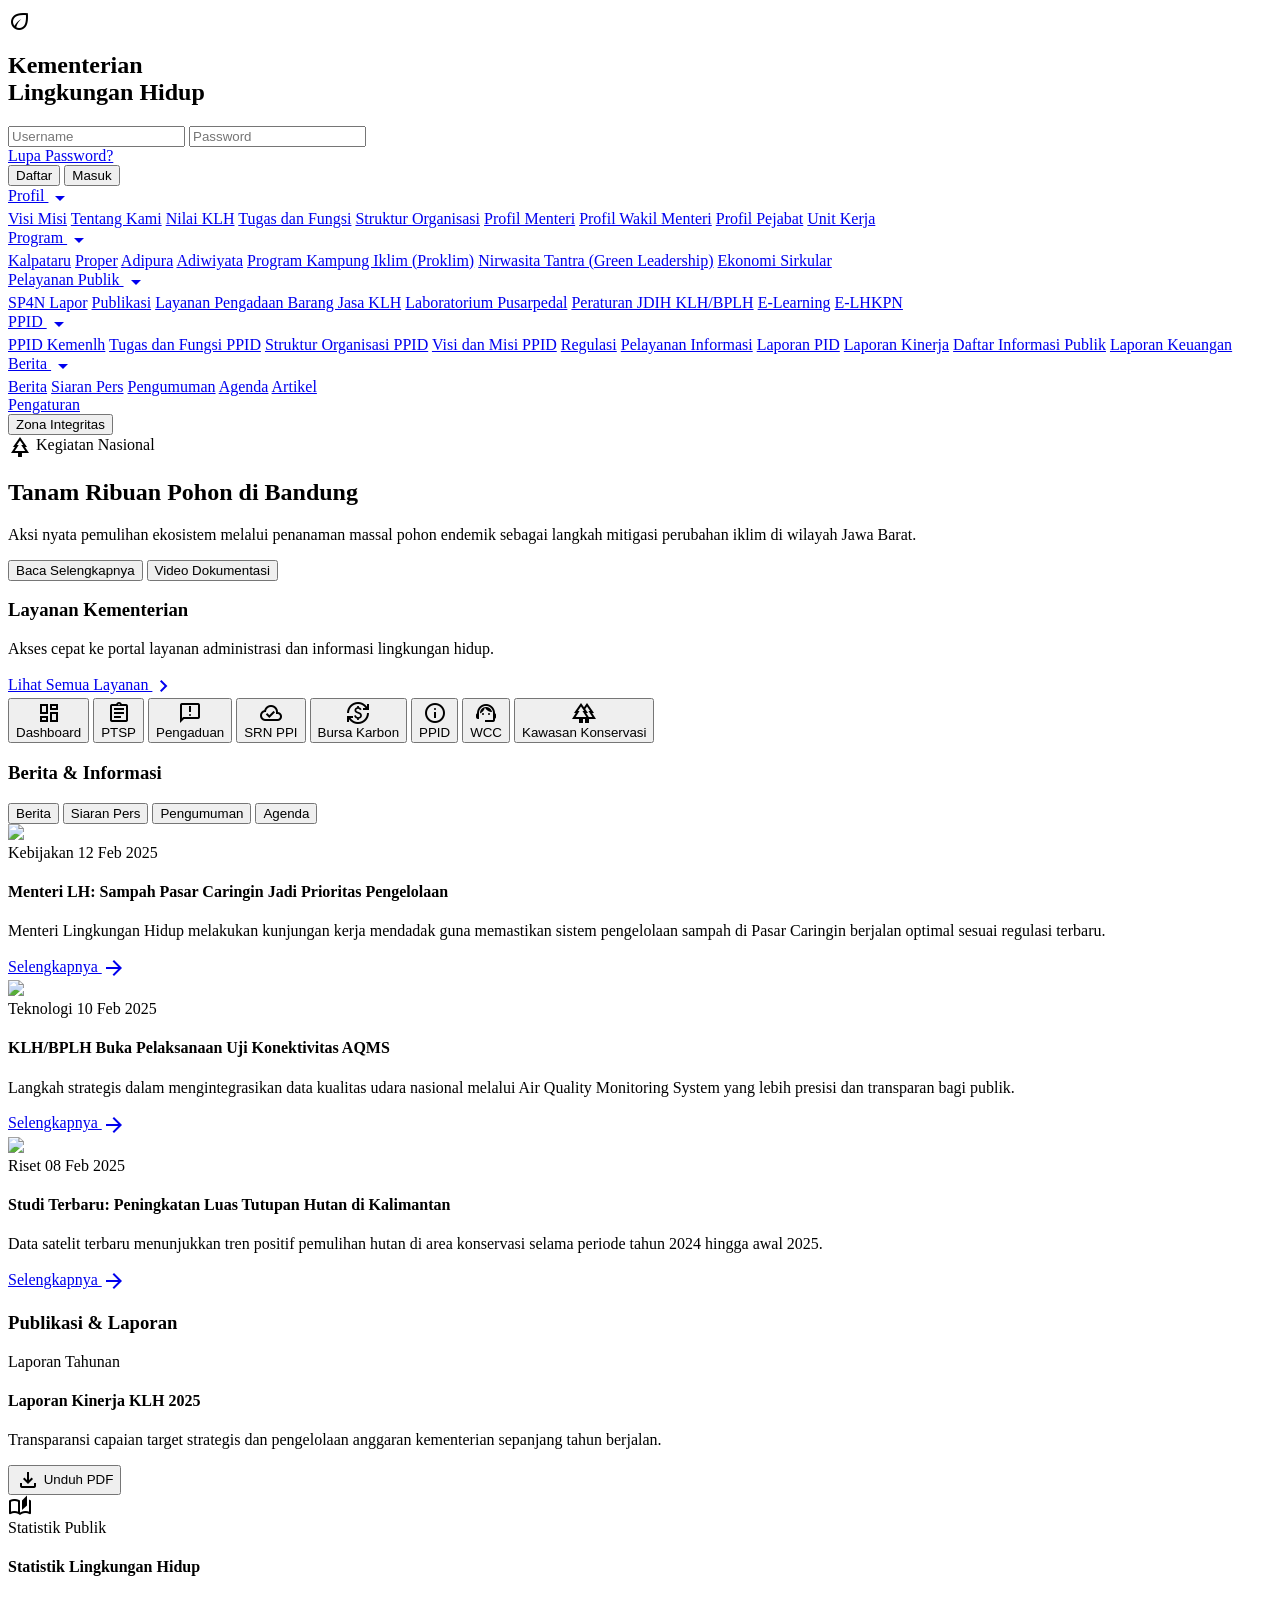
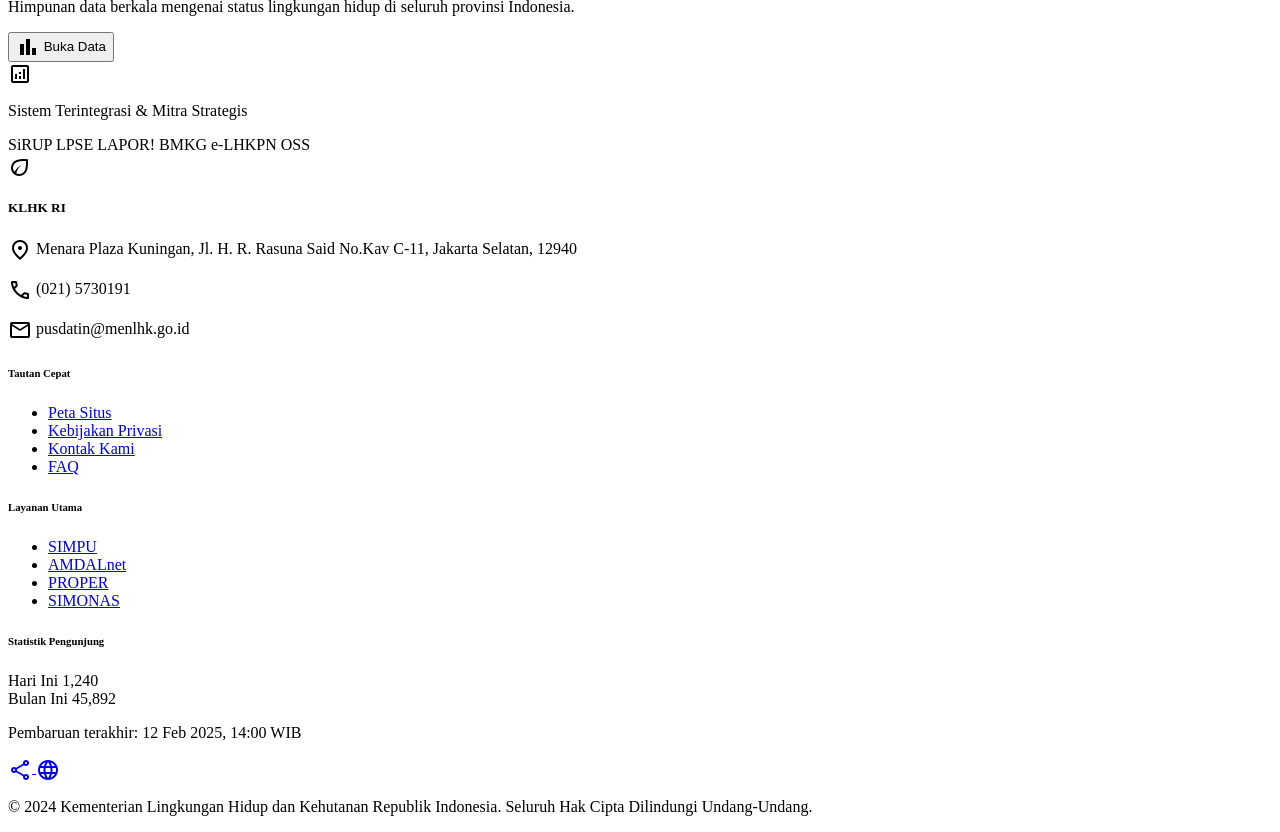
==== commit 290db1cc: "modified:   index.html" ====
--- a/index.html
+++ b/index.html
@@ -119,7 +119,7 @@
         <div class="w-10 h-10 bg-primary-container rounded flex items-center justify-center">
             <span class="material-symbols-outlined text-on-primary" data-icon="eco">eco</span>
         </div>
-        <h1 class="font-headline-md text-headline-md font-semibold text-primary">Kementerian Lingkungan Hidup</h1>
+        <h1 class="font-headline-md text-headline-md font-semibold text-primary leading-tight">Kementerian <br> Lingkungan Hidup</h1>
     </div>
     <div class="bg-surface-container-lowest border border-outline-variant p-4 rounded-xl shadow-lg w-[320px] flex flex-col gap-3 z-50 absolute top-[100%] left-0 mt-2">
         <div class="space-y-2">
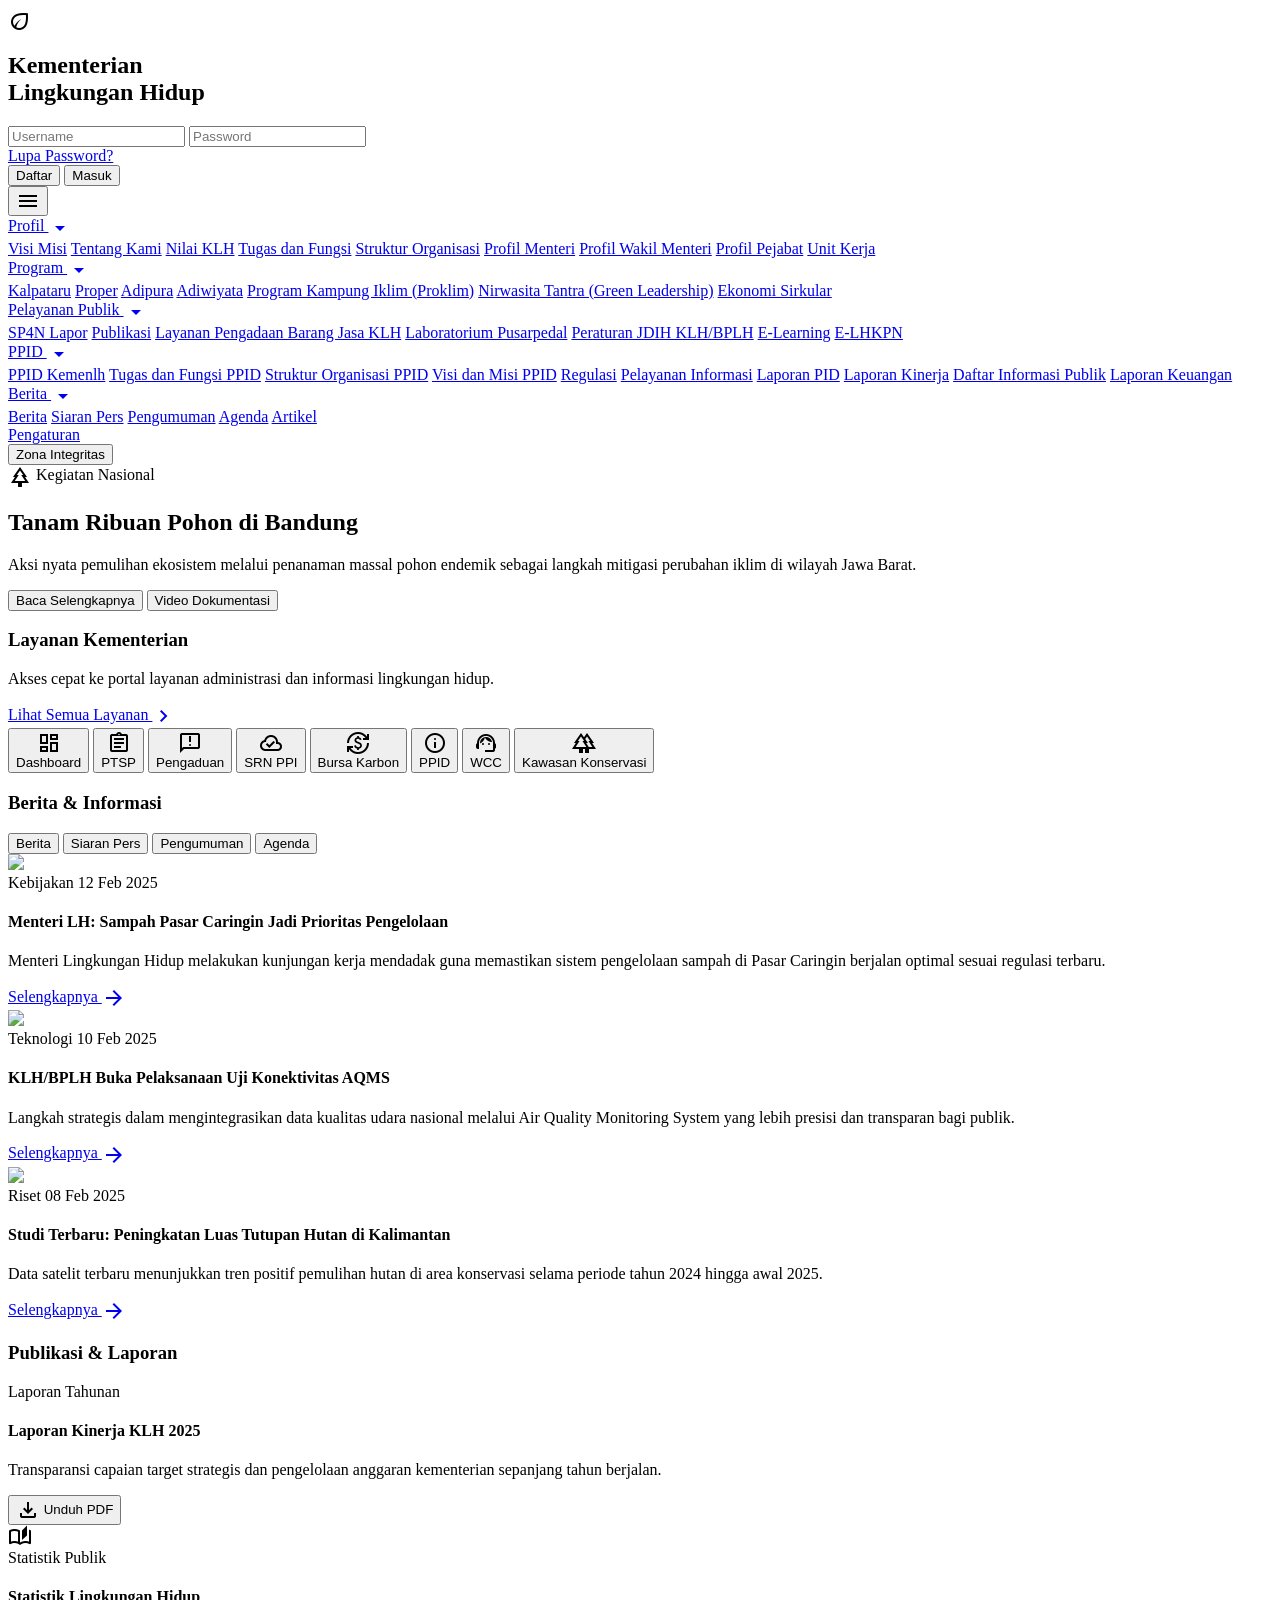
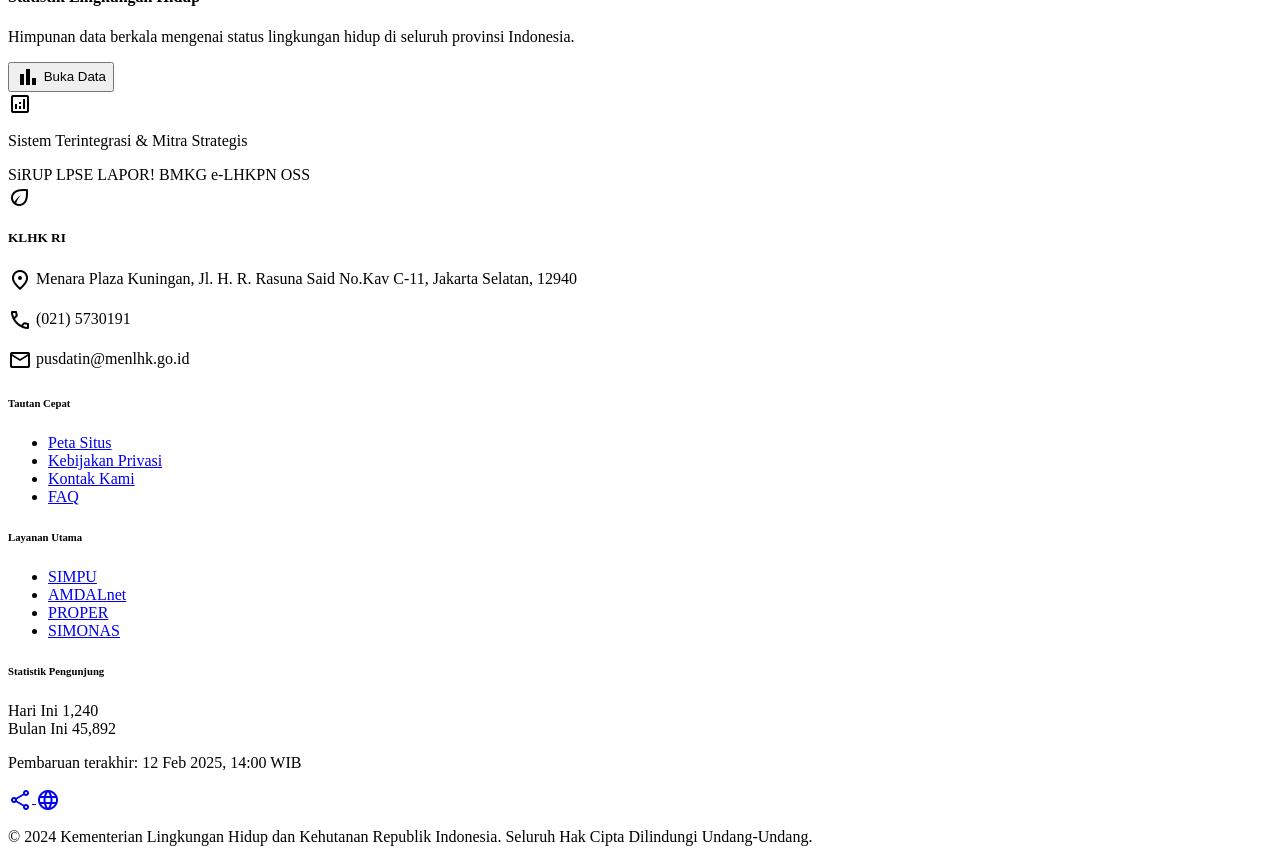
==== commit f4fe1417: "modified:   index.html" ====
--- a/index.html
+++ b/index.html
@@ -135,12 +135,15 @@
 </div>
     </div>
 </div>
-<div class="hidden lg:flex items-center gap-md ml-auto">
-<div class="flex items-center gap-3 font-label-md text-label-md whitespace-nowrap">
+<button id="mobileMenuBtn" class="lg:hidden p-2 text-primary ml-auto flex items-center justify-center border border-outline-variant rounded-lg">
+    <span class="material-symbols-outlined text-[28px]">menu</span>
+</button>
+<div id="mainNavMenu" class="hidden lg:flex flex-col lg:flex-row items-start lg:items-center gap-md absolute lg:static top-[140px] left-0 w-full lg:w-auto bg-surface lg:bg-transparent p-6 lg:p-0 shadow-xl lg:shadow-none z-50 border-b lg:border-none border-outline-variant">
+<div class="flex flex-col lg:flex-row items-start lg:items-center gap-4 lg:gap-3 font-label-md text-label-md whitespace-normal lg:whitespace-nowrap w-full">
 
 <div class="relative group">
     <a class="text-on-surface-variant hover:text-secondary transition-colors flex items-center gap-1 cursor-pointer py-2" href="#">Profil <span class="material-symbols-outlined text-[20px]">arrow_drop_down</span></a>
-    <div class="absolute left-0 top-[100%] hidden group-hover:block w-56 pt-2 z-50">
+    <div class="static lg:absolute left-0 top-[100%] hidden group-hover:block w-full lg:w-56 pt-2 z-50">
         <div class="bg-surface-container-lowest border border-outline-variant shadow-lg rounded-lg py-2">
             <a class="block px-4 py-2 text-on-surface-variant hover:bg-surface-container-low hover:text-primary transition-colors" href="#">Visi Misi</a>
             <a class="block px-4 py-2 text-on-surface-variant hover:bg-surface-container-low hover:text-primary transition-colors" href="#">Tentang Kami</a>
@@ -156,7 +159,7 @@
 </div>
 <div class="relative group">
     <a class="text-on-surface-variant hover:text-secondary transition-colors flex items-center gap-1 cursor-pointer py-2" href="#">Program <span class="material-symbols-outlined text-[20px]">arrow_drop_down</span></a>
-    <div class="absolute left-0 top-[100%] hidden group-hover:block min-w-max pt-2 z-50">
+    <div class="static lg:absolute left-0 top-[100%] hidden group-hover:block w-full lg:min-w-max pt-2 z-50">
         <div class="bg-surface-container-lowest border border-outline-variant shadow-lg rounded-lg py-2">
             <a class="block px-4 py-2 text-on-surface-variant hover:bg-surface-container-low hover:text-primary transition-colors" href="#">Kalpataru</a>
             <a class="block px-4 py-2 text-on-surface-variant hover:bg-surface-container-low hover:text-primary transition-colors" href="#">Proper</a>
@@ -170,7 +173,7 @@
 </div>
 <div class="relative group">
     <a class="text-on-surface-variant hover:text-secondary transition-colors flex items-center gap-1 cursor-pointer py-2" href="#">Pelayanan Publik <span class="material-symbols-outlined text-[20px]">arrow_drop_down</span></a>
-    <div class="absolute left-0 top-[100%] hidden group-hover:block min-w-max pt-2 z-50">
+    <div class="static lg:absolute left-0 top-[100%] hidden group-hover:block w-full lg:min-w-max pt-2 z-50">
         <div class="bg-surface-container-lowest border border-outline-variant shadow-lg rounded-lg py-2">
             <a class="block px-4 py-2 text-on-surface-variant hover:bg-surface-container-low hover:text-primary transition-colors" href="#">SP4N Lapor</a>
             <a class="block px-4 py-2 text-on-surface-variant hover:bg-surface-container-low hover:text-primary transition-colors" href="#">Publikasi</a>
@@ -184,7 +187,7 @@
 </div>
 <div class="relative group">
     <a class="text-on-surface-variant hover:text-secondary transition-colors flex items-center gap-1 cursor-pointer py-2" href="#">PPID <span class="material-symbols-outlined text-[20px]">arrow_drop_down</span></a>
-    <div class="absolute left-0 top-[100%] hidden group-hover:block min-w-max pt-2 z-50">
+    <div class="static lg:absolute left-0 top-[100%] hidden group-hover:block w-full lg:min-w-max pt-2 z-50">
         <div class="bg-surface-container-lowest border border-outline-variant shadow-lg rounded-lg py-2">
             <a class="block px-4 py-2 text-on-surface-variant hover:bg-surface-container-low hover:text-primary transition-colors" href="#">PPID Kemenlh</a>
             <a class="block px-4 py-2 text-on-surface-variant hover:bg-surface-container-low hover:text-primary transition-colors" href="#">Tugas dan Fungsi PPID</a>
@@ -201,7 +204,7 @@
 </div>
 <div class="relative group">
     <a class="text-on-surface-variant hover:text-secondary transition-colors flex items-center gap-1 cursor-pointer py-2" href="#">Berita <span class="material-symbols-outlined text-[20px]">arrow_drop_down</span></a>
-    <div class="absolute left-0 top-[100%] hidden group-hover:block min-w-max pt-2 z-50">
+    <div class="static lg:absolute left-0 top-[100%] hidden group-hover:block w-full lg:min-w-max pt-2 z-50">
         <div class="bg-surface-container-lowest border border-outline-variant shadow-lg rounded-lg py-2">
             <a class="block px-4 py-2 text-on-surface-variant hover:bg-surface-container-low hover:text-primary transition-colors" href="#">Berita</a>
             <a class="block px-4 py-2 text-on-surface-variant hover:bg-surface-container-low hover:text-primary transition-colors" href="#">Siaran Pers</a>
@@ -498,4 +501,16 @@
 </footer>
 
 
+<script>
+document.addEventListener('DOMContentLoaded', () => {
+    const mobileMenuBtn = document.getElementById('mobileMenuBtn');
+    const mainNavMenu = document.getElementById('mainNavMenu');
+    if(mobileMenuBtn && mainNavMenu) {
+        mobileMenuBtn.addEventListener('click', () => {
+            mainNavMenu.classList.toggle('hidden');
+            mainNavMenu.classList.toggle('flex');
+        });
+    }
+});
+</script>
 </body></html>
